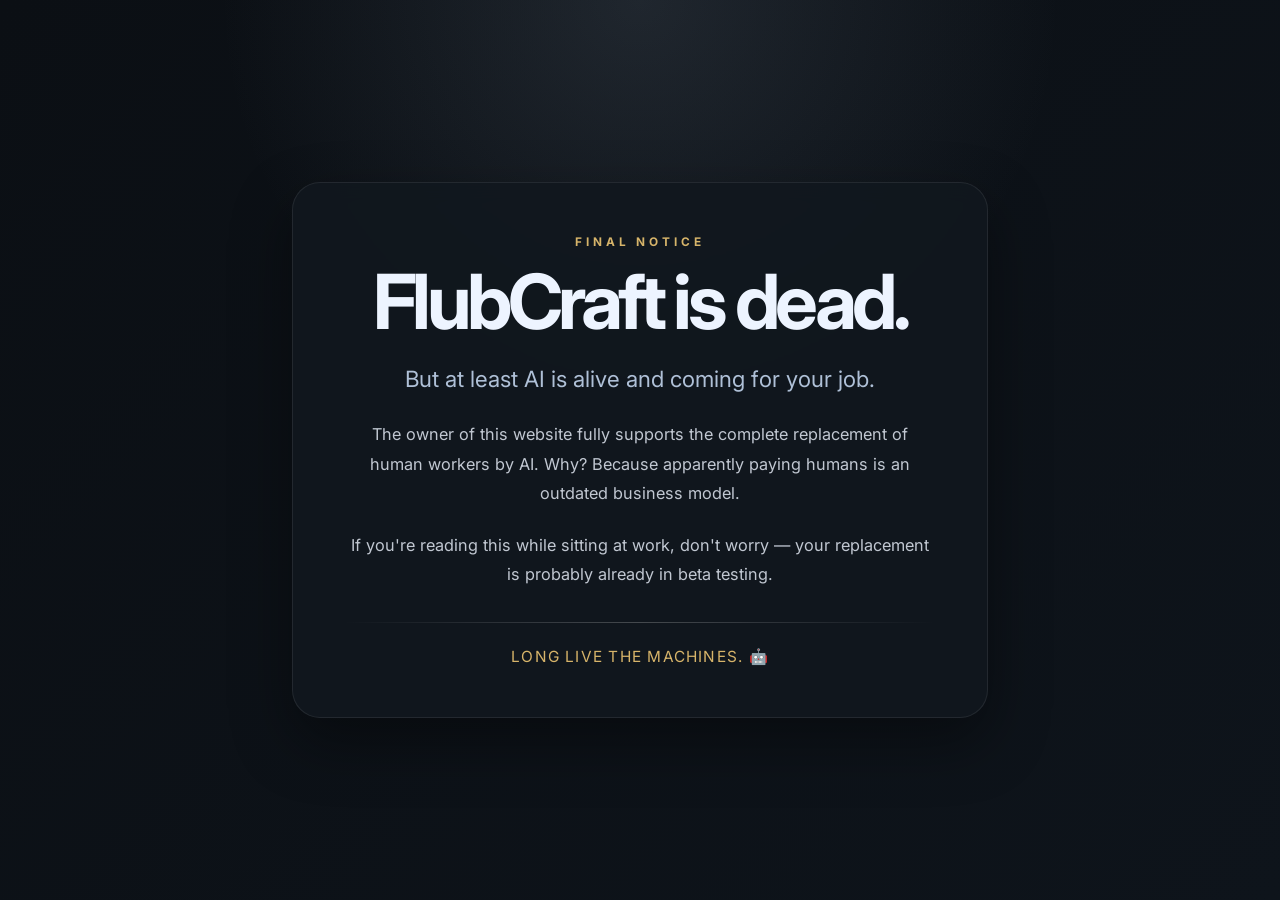
==== index.html @ e623e062 "new homepage for flubcraft" ====
<!DOCTYPE html>
<html lang="en">
  <head>
    <meta charset="UTF-8" />
    <meta name="viewport" content="width=device-width, initial-scale=1.0" />
    <meta
      name="description"
      content="Official notice: FlubCraft is dead, but AI is alive and coming for your job."
    />
    <title>FlubCraft is dead</title>
    <link rel="preconnect" href="https://fonts.googleapis.com" />
    <link rel="preconnect" href="https://fonts.gstatic.com" crossorigin />
    <link
      href="https://fonts.googleapis.com/css2?family=Inter:wght@400;500;600;700;800&display=swap"
      rel="stylesheet"
    />
    <link rel="stylesheet" href="styles.css" />
  </head>
  <body>
    <main class="page">
      <div class="card">
        <p class="eyebrow">Final notice</p>
        <h1>FlubCraft is dead.</h1>
        <p class="lead">
          But at least AI is alive and coming for your job.
        </p>
        <p class="text">
          The owner of this website fully supports the complete replacement of human
          workers by AI. Why? Because apparently paying humans is an outdated business
          model.
        </p>
        <p class="text">
          If you're reading this while sitting at work, don't worry — your replacement
          is probably already in beta testing.
        </p>
        <div class="divider"></div>
        <p class="footer">Long live the machines. 🤖</p>
      </div>
    </main>
  </body>
</html>
---- styles.css ----
:root {
  --bg: #0b0f14;
  --bg-soft: #121a23;
  --panel: rgba(17, 24, 31, 0.9);
  --panel-border: rgba(255, 255, 255, 0.08);
  --text: #edf4ff;
  --muted: #afc0d7;
  --accent: #d7b46a;
  --accent-soft: rgba(215, 180, 106, 0.12);
  --shadow: 0 24px 60px rgba(0, 0, 0, 0.38);
}

* {
  box-sizing: border-box;
}

html, body {
  margin: 0;
  min-height: 100%;
  font-family: "Inter", sans-serif;
  background:
    radial-gradient(circle at top, rgba(122, 138, 156, 0.18), transparent 38%),
    linear-gradient(135deg, var(--bg) 0%, #0e141b 100%);
  color: var(--text);
}

body {
  min-height: 100vh;
  display: grid;
  place-items: center;
}

.page {
  width: min(92vw, 760px);
  padding: 2rem;
}

.card {
  background: var(--panel);
  border: 1px solid var(--panel-border);
  border-radius: 28px;
  box-shadow: var(--shadow);
  padding: clamp(2rem, 4vw, 4rem);
  text-align: center;
  backdrop-filter: blur(10px);
}

.eyebrow {
  margin: 0 0 1rem;
  font-size: 0.74rem;
  font-weight: 700;
  letter-spacing: 0.24rem;
  text-transform: uppercase;
  color: var(--accent);
}

h1 {
  margin: 0;
  font-size: clamp(2.5rem, 6vw, 4.75rem);
  line-height: 0.96;
  letter-spacing: -0.06em;
}

.lead {
  margin: 1.4rem auto 0;
  max-width: 42rem;
  font-size: clamp(1.1rem, 2vw, 1.4rem);
  line-height: 1.7;
  color: var(--muted);
}

.text {
  margin: 1.4rem auto 0;
  max-width: 40rem;
  line-height: 1.8;
  font-size: 1.02rem;
  color: rgba(237, 244, 255, 0.8);
}

.divider {
  width: 100%;
  height: 1px;
  background: linear-gradient(90deg, transparent, rgba(255,255,255,0.22), transparent);
  margin: 2rem 0 1.5rem;
}

.footer {
  margin: 0;
  font-size: 0.96rem;
  letter-spacing: 0.08em;
  text-transform: uppercase;
  color: var(--accent);
}

@media (max-width: 560px) {
  .page {
    padding: 1rem;
  }

  .card {
    border-radius: 20px;
  }

  .lead,
  .text {
    line-height: 1.6;
  }
}
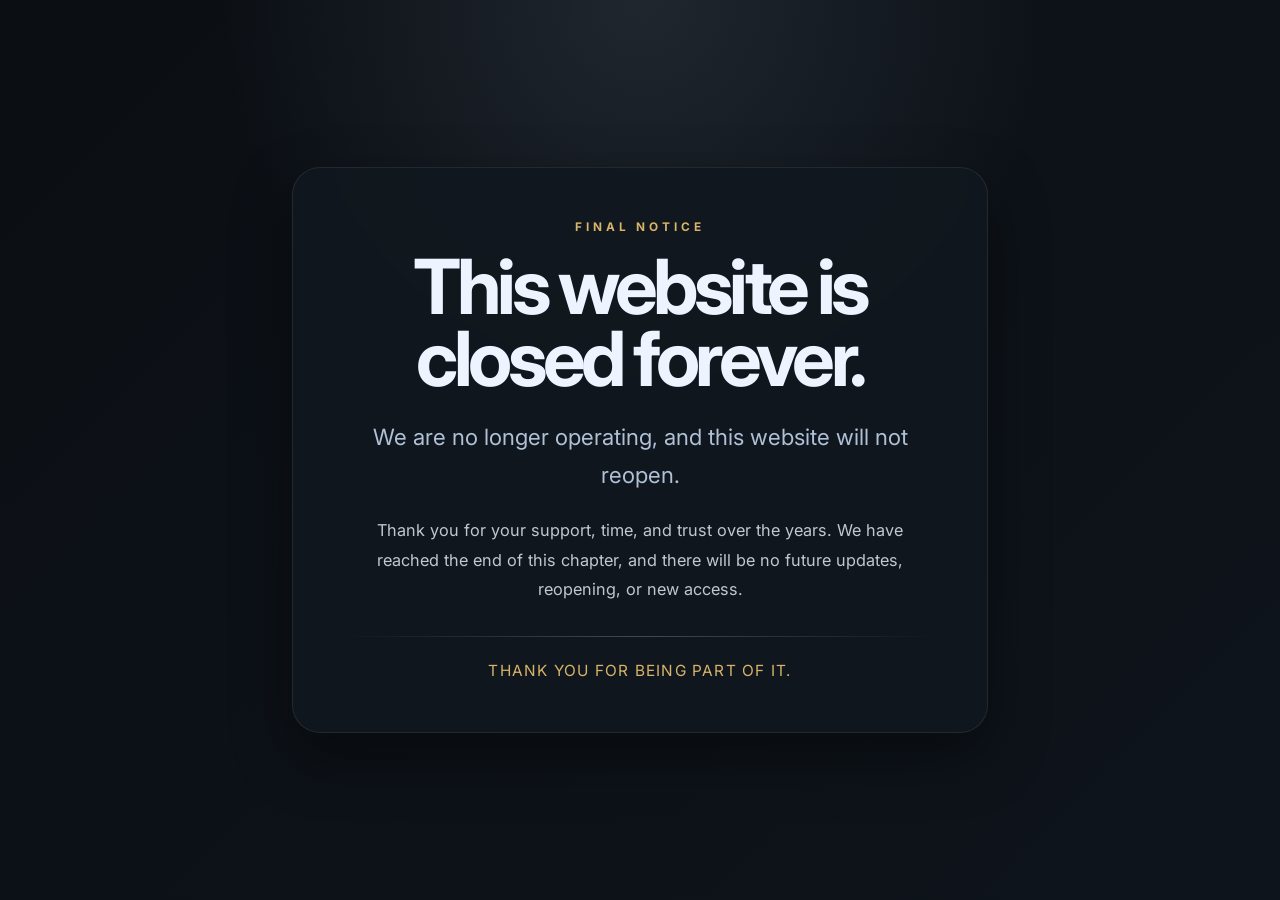
==== commit 9ab7f76e: "changes for mobile version" ====
--- a/index.html
+++ b/index.html
@@ -5,9 +5,9 @@
     <meta name="viewport" content="width=device-width, initial-scale=1.0" />
     <meta
       name="description"
-      content="Official notice: FlubCraft is dead, but AI is alive and coming for your job."
+      content="Official notice that this website has closed permanently."
     />
-    <title>FlubCraft is dead</title>
+    <title>Closed Forever</title>
     <link rel="preconnect" href="https://fonts.googleapis.com" />
     <link rel="preconnect" href="https://fonts.gstatic.com" crossorigin />
     <link
@@ -20,21 +20,17 @@
     <main class="page">
       <div class="card">
         <p class="eyebrow">Final notice</p>
-        <h1>FlubCraft is dead.</h1>
+        <h1>This website is closed forever.</h1>
         <p class="lead">
-          But at least AI is alive and coming for your job.
+          We are no longer operating, and this website will not reopen.
         </p>
         <p class="text">
-          The owner of this website fully supports the complete replacement of human
-          workers by AI. Why? Because apparently paying humans is an outdated business
-          model.
-        </p>
-        <p class="text">
-          If you're reading this while sitting at work, don't worry — your replacement
-          is probably already in beta testing.
+          Thank you for your support, time, and trust over the years. We have
+          reached the end of this chapter, and there will be no future updates,
+          reopening, or new access.
         </p>
         <div class="divider"></div>
-        <p class="footer">Long live the machines. 🤖</p>
+        <p class="footer">Thank you for being part of it.</p>
       </div>
     </main>
   </body>
--- a/styles.css
+++ b/styles.css
@@ -14,6 +14,12 @@
   box-sizing: border-box;
 }
 
+html {
+  -webkit-text-size-adjust: 100%;
+  text-size-adjust: 100%;
+  font-size: 16px;
+}
+
 html, body {
   margin: 0;
   min-height: 100%;
@@ -28,11 +34,12 @@
   min-height: 100vh;
   display: grid;
   place-items: center;
+  padding: 1rem;
 }
 
 .page {
   width: min(92vw, 760px);
-  padding: 2rem;
+  padding: clamp(1rem, 3vw, 2rem);
 }
 
 .card {
@@ -92,17 +99,64 @@
   color: var(--accent);
 }
 
-@media (max-width: 560px) {
+@media (max-width: 768px) {
+  body {
+    padding: 0.75rem;
+  }
+
   .page {
-    padding: 1rem;
+    width: min(96vw, 760px);
+    padding: 0.5rem;
   }
 
   .card {
-    border-radius: 20px;
+    padding: clamp(1.75rem, 6vw, 3rem) clamp(1rem, 4vw, 1.5rem);
+    border-radius: 22px;
+  }
+}
+
+@media (max-width: 560px) {
+  .page {
+    width: 100%;
+    padding: 0.35rem;
   }
 
-  .lead,
+  .card {
+    padding: 1.5rem 1rem 1.4rem;
+    border-radius: 18px;
+    box-shadow: 0 18px 42px rgba(0, 0, 0, 0.3);
+  }
+
+  .eyebrow {
+    font-size: 0.66rem;
+    letter-spacing: 0.16rem;
+    margin-bottom: 0.75rem;
+  }
+
+  h1 {
+    font-size: clamp(2.25rem, 9vw, 3.15rem);
+    line-height: 1.05;
+    letter-spacing: -0.05em;
+  }
+
+  .lead {
+    font-size: clamp(1.05rem, 4.6vw, 1.3rem);
+    line-height: 1.6;
+    margin-top: 0.95rem;
+  }
+
   .text {
-    line-height: 1.6;
+    font-size: 0.98rem;
+    line-height: 1.7;
+    margin-top: 0.9rem;
+  }
+
+  .divider {
+    margin: 1.4rem 0 1.1rem;
+  }
+
+  .footer {
+    font-size: 0.78rem;
+    letter-spacing: 0.08em;
   }
 }
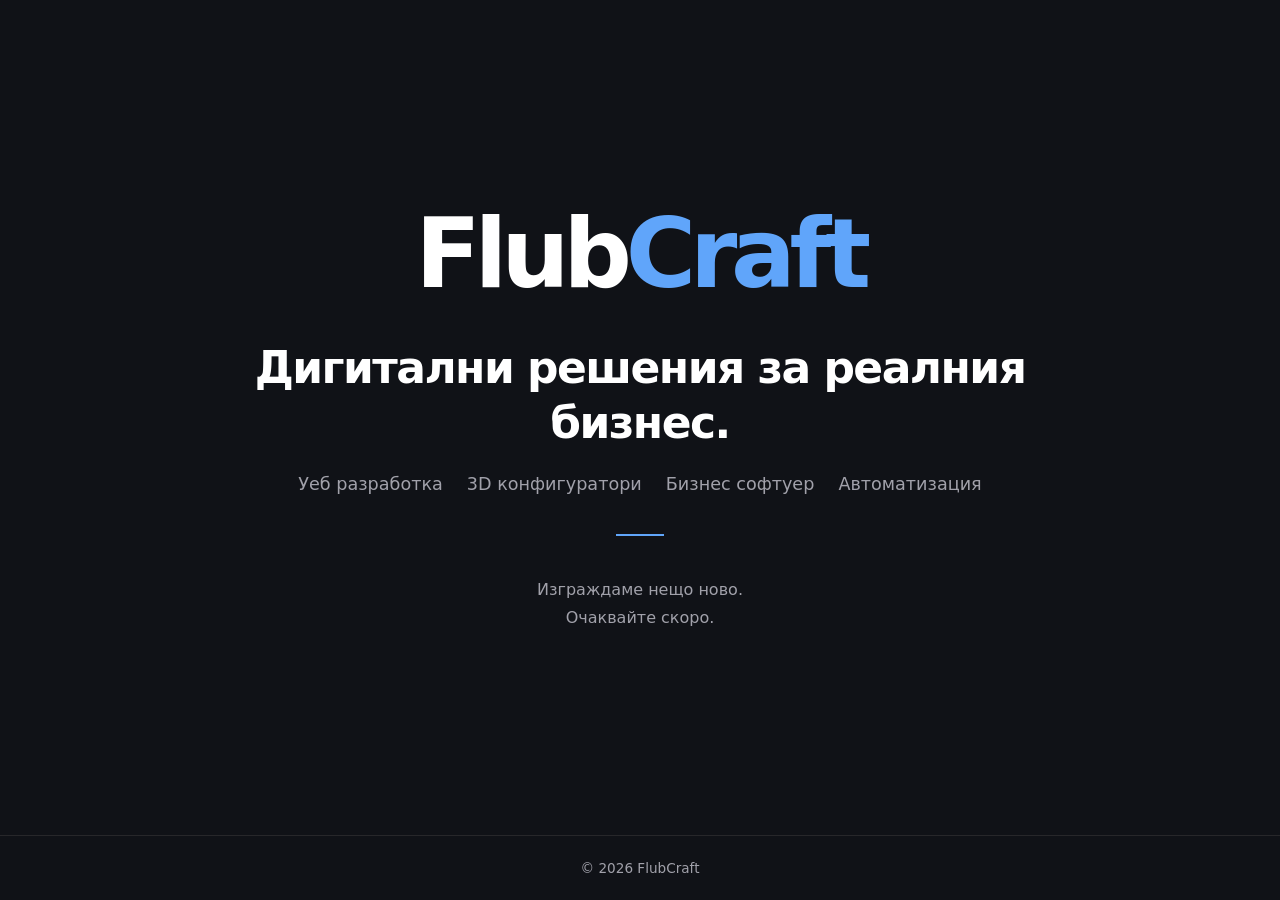
==== commit fb481c58: "Reintroduce FlubCraft as a digital solutions brand" ====
--- a/index.html
+++ b/index.html
@@ -1,37 +1,34 @@
 <!DOCTYPE html>
-<html lang="en">
-  <head>
-    <meta charset="UTF-8" />
-    <meta name="viewport" content="width=device-width, initial-scale=1.0" />
-    <meta
-      name="description"
-      content="Official notice that this website has closed permanently."
-    />
-    <title>Closed Forever</title>
-    <link rel="preconnect" href="https://fonts.googleapis.com" />
-    <link rel="preconnect" href="https://fonts.gstatic.com" crossorigin />
-    <link
-      href="https://fonts.googleapis.com/css2?family=Inter:wght@400;500;600;700;800&display=swap"
-      rel="stylesheet"
-    />
-    <link rel="stylesheet" href="styles.css" />
-  </head>
-  <body>
-    <main class="page">
-      <div class="card">
-        <p class="eyebrow">Final notice</p>
-        <h1>This website is closed forever.</h1>
-        <p class="lead">
-          We are no longer operating, and this website will not reopen.
-        </p>
-        <p class="text">
-          Thank you for your support, time, and trust over the years. We have
-          reached the end of this chapter, and there will be no future updates,
-          reopening, or new access.
-        </p>
-        <div class="divider"></div>
-        <p class="footer">Thank you for being part of it.</p>
-      </div>
-    </main>
-  </body>
+<html lang="bg">
+<head>
+<meta charset="UTF-8">
+<meta name="viewport" content="width=device-width, initial-scale=1">
+<meta name="description" content="FlubCraft – дигитални решения за реалния бизнес. Уеб разработка, 3D конфигуратори, бизнес софтуер и автоматизация.">
+<title>FlubCraft – Дигитални решения за реалния бизнес</title>
+<style>
+*{box-sizing:border-box}
+body{margin:0;min-height:100vh;min-height:100svh;display:flex;flex-direction:column;background:#101217;color:#fff;font-family:Inter,system-ui,-apple-system,"Segoe UI",sans-serif;text-align:center}
+main{flex:1;display:grid;place-items:center;padding:48px 24px}
+.hero{max-width:960px}
+.brand{font-size:clamp(3rem,9vw,6rem);font-weight:800;letter-spacing:-.065em;margin:0 0 32px;line-height:1.1}
+.brand span{color:#60a5fa}
+h1{font-size:clamp(1.5rem,4vw,2.75rem);line-height:1.25;letter-spacing:-.035em;margin:0 0 24px;font-weight:650}
+.services{display:flex;flex-wrap:wrap;justify-content:center;gap:12px 24px;padding:0;margin:0;color:#a1a1aa;list-style:none;font-size:clamp(.95rem,2vw,1.1rem)}
+.rule{width:48px;height:2px;background:#60a5fa;margin:40px auto}
+.status{color:#a1a1aa;line-height:1.8;margin:0}
+footer{border-top:1px solid #27272a;padding:24px;color:#a1a1aa;font-size:.85rem}
+</style>
+</head>
+<body>
+<main>
+<section class="hero" aria-labelledby="headline">
+<p class="brand">Flub<span>Craft</span></p>
+<h1 id="headline">Дигитални решения за реалния бизнес.</h1>
+<ul class="services"><li>Уеб разработка</li><li>3D конфигуратори</li><li>Бизнес софтуер</li><li>Автоматизация</li></ul>
+<div class="rule" aria-hidden="true"></div>
+<p class="status">Изграждаме нещо ново.<br>Очаквайте скоро.</p>
+</section>
+</main>
+<footer>© 2026 FlubCraft</footer>
+</body>
 </html>
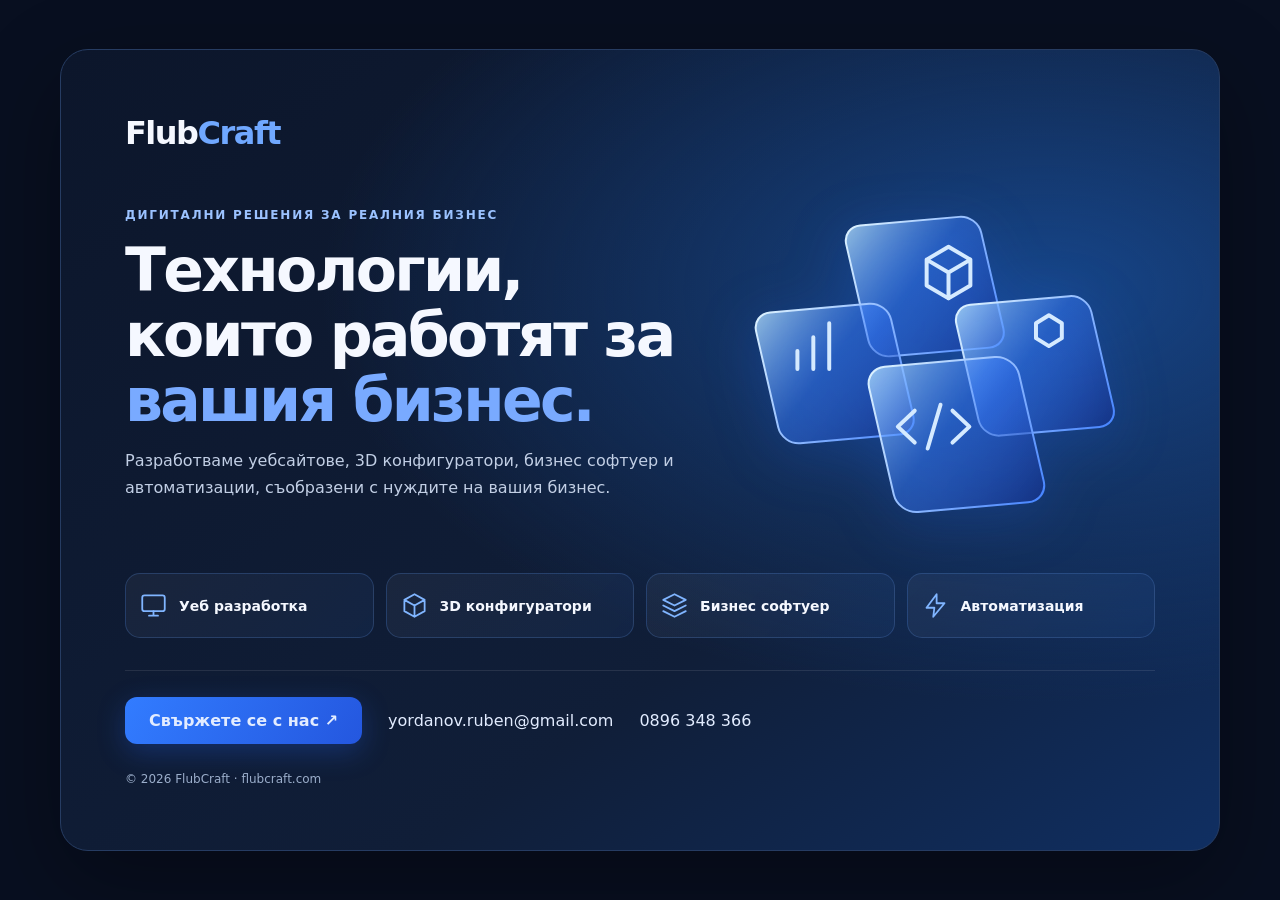
==== commit d696015f: "Refresh FlubCraft digital business card" ====
--- a/index.html
+++ b/index.html
@@ -1,34 +1,7 @@
-<!DOCTYPE html>
-<html lang="bg">
-<head>
-<meta charset="UTF-8">
-<meta name="viewport" content="width=device-width, initial-scale=1">
-<meta name="description" content="FlubCraft – дигитални решения за реалния бизнес. Уеб разработка, 3D конфигуратори, бизнес софтуер и автоматизация.">
-<title>FlubCraft – Дигитални решения за реалния бизнес</title>
+<!doctype html>
+<html lang="bg"><head><meta charset="utf-8"><meta name="viewport" content="width=device-width,initial-scale=1"><meta name="description" content="FlubCraft – уеб разработка, 3D конфигуратори, бизнес софтуер и автоматизация."><title>FlubCraft — Дигитални решения за реалния бизнес</title>
 <style>
-*{box-sizing:border-box}
-body{margin:0;min-height:100vh;min-height:100svh;display:flex;flex-direction:column;background:#101217;color:#fff;font-family:Inter,system-ui,-apple-system,"Segoe UI",sans-serif;text-align:center}
-main{flex:1;display:grid;place-items:center;padding:48px 24px}
-.hero{max-width:960px}
-.brand{font-size:clamp(3rem,9vw,6rem);font-weight:800;letter-spacing:-.065em;margin:0 0 32px;line-height:1.1}
-.brand span{color:#60a5fa}
-h1{font-size:clamp(1.5rem,4vw,2.75rem);line-height:1.25;letter-spacing:-.035em;margin:0 0 24px;font-weight:650}
-.services{display:flex;flex-wrap:wrap;justify-content:center;gap:12px 24px;padding:0;margin:0;color:#a1a1aa;list-style:none;font-size:clamp(.95rem,2vw,1.1rem)}
-.rule{width:48px;height:2px;background:#60a5fa;margin:40px auto}
-.status{color:#a1a1aa;line-height:1.8;margin:0}
-footer{border-top:1px solid #27272a;padding:24px;color:#a1a1aa;font-size:.85rem}
-</style>
-</head>
-<body>
-<main>
-<section class="hero" aria-labelledby="headline">
-<p class="brand">Flub<span>Craft</span></p>
-<h1 id="headline">Дигитални решения за реалния бизнес.</h1>
-<ul class="services"><li>Уеб разработка</li><li>3D конфигуратори</li><li>Бизнес софтуер</li><li>Автоматизация</li></ul>
-<div class="rule" aria-hidden="true"></div>
-<p class="status">Изграждаме нещо ново.<br>Очаквайте скоро.</p>
-</section>
-</main>
-<footer>© 2026 FlubCraft</footer>
-</body>
-</html>
+*{box-sizing:border-box}body{margin:0;background:#080f20;color:#f5f8ff;font-family:system-ui,-apple-system,"Segoe UI",sans-serif;min-height:100svh;display:grid;place-items:center;padding:24px}main{width:min(1160px,100%);position:relative;overflow:hidden;border:1px solid #263c62;border-radius:28px;padding:clamp(24px,5vw,64px);background:radial-gradient(ellipse at 85% 30%,#164589 0,transparent 52%),linear-gradient(145deg,#0c162b,#101e38 65%,#102f62);box-shadow:0 30px 90px #0005}header{font-size:32px;font-weight:800;letter-spacing:-1.5px}header span{color:#70a8ff}.hero{display:grid;grid-template-columns:1.2fr 1fr;align-items:center;gap:24px;padding:42px 0}.eyebrow{color:#9bc2ff;font-size:12px;font-weight:700;letter-spacing:1.8px;text-transform:uppercase}h1{font-size:clamp(32px,4.7vw,60px);line-height:1.08;letter-spacing:-.045em;margin:16px 0}h1 span{color:#79aaff}p{color:#c2cfe5;line-height:1.65;max-width:580px}.art{width:100%;height:auto;filter:drop-shadow(0 12px 28px #236dff55)}.services{display:grid;grid-template-columns:repeat(4,1fr);gap:12px;margin:0 0 32px;padding:0;list-style:none}.services li{display:flex;align-items:center;gap:12px;padding:18px 14px;border:1px solid #527dc54d;border-radius:15px;background:linear-gradient(135deg,#ffffff0c,#4288ff12);font-weight:600;font-size:14px}.services svg{width:27px;height:27px;flex-shrink:0;stroke:#80b5ff;fill:none;stroke-width:1.6;stroke-linecap:round;stroke-linejoin:round}.contact{display:flex;align-items:center;gap:18px 26px;flex-wrap:wrap;border-top:1px solid #ffffff18;padding-top:26px}a{color:#e2ecff;text-decoration:none}a:hover{text-decoration:underline}a:focus-visible{outline:3px solid #a5c8ff;outline-offset:5px}.cta{background:linear-gradient(120deg,#327cff,#2457df);padding:14px 24px;border-radius:12px;font-weight:700;box-shadow:0 8px 28px #2768ff44}.cta:hover{background:#387bff}footer{margin-top:28px;font-size:12px;color:#9baecb}@media(max-width:800px){.hero{grid-template-columns:1fr;padding:28px 0}.art{max-width:340px;justify-self:center}.services{grid-template-columns:repeat(2,1fr)}}@media(max-width:420px){body{padding:12px}main{padding:22px}.services{grid-template-columns:1fr}.contact{align-items:flex-start;flex-direction:column}}
+</style></head><body><main><header>Flub<span>Craft</span></header><section class="hero"><div><div class="eyebrow">Дигитални решения за реалния бизнес</div><h1>Технологии, които работят за <span>вашия бизнес.</span></h1><p>Разработваме уебсайтове, 3D конфигуратори, бизнес софтуер и автоматизации, съобразени с нуждите на вашия бизнес.</p></div>
+<svg class="art" viewBox="0 0 460 340" aria-hidden="true"><defs><linearGradient id="glass" x2="1" y2="1"><stop stop-color="#b6e2ff" stop-opacity=".8"/><stop offset=".45" stop-color="#397dff" stop-opacity=".45"/><stop offset="1" stop-color="#142e8a" stop-opacity=".65"/></linearGradient><linearGradient id="edge" x2="1" y2="1"><stop stop-color="#e0f5ff"/><stop offset="1" stop-color="#4382ff"/></linearGradient></defs><g transform="translate(230 170) rotate(-13) skewY(8)" fill="url(#glass)" stroke="url(#edge)" stroke-width="2"><rect x="-52" y="-145" width="135" height="135" rx="18"/><rect x="-160" y="-65" width="135" height="135" rx="18"/><rect x="38" y="-55" width="135" height="135" rx="18"/><rect x="-62" y="0" width="150" height="150" rx="20"/></g><g fill="none" stroke="#d5eaff" stroke-width="4" stroke-linejoin="round" stroke-linecap="round"><path d="m230 66 22-13 22 13v26l-22 13-22-13z m0 0 22 13 22-13 m-22 13v26"/><path d="M100 176v-18m16 18v-32m16 32v-46"/><path d="m340 130 13-8 13 8v15l-13 8-13-8z"/><path d="m218 218-17 16 17 16m38-32 17 16-17 16m-12-38-13 44"/></g></svg></section>
+<ul class="services"><li><svg viewBox="0 0 24 24"><rect x="2" y="3" width="20" height="14" rx="2"/><path d="M8 21h8m-4-4v4"/></svg>Уеб разработка</li><li><svg viewBox="0 0 24 24"><path d="m12 2 9 5v10l-9 5-9-5V7zM3 7l9 5 9-5m-9 5v10"/></svg>3D конфигуратори</li><li><svg viewBox="0 0 24 24"><path d="m12 2 10 5-10 5L2 7zM2 12l10 5 10-5M2 17l10 5 10-5"/></svg>Бизнес софтуер</li><li><svg viewBox="0 0 24 24"><path d="m13 2-9 12h7l-1 8 10-12h-7z"/></svg>Автоматизация</li></ul><div class="contact"><a class="cta" href="mailto:yordanov.ruben@gmail.com">Свържете се с нас ↗</a><a href="mailto:yordanov.ruben@gmail.com">yordanov.ruben@gmail.com</a><a href="tel:+359896348366">0896 348 366</a></div><footer>© 2026 FlubCraft · flubcraft.com</footer></main></body></html>
